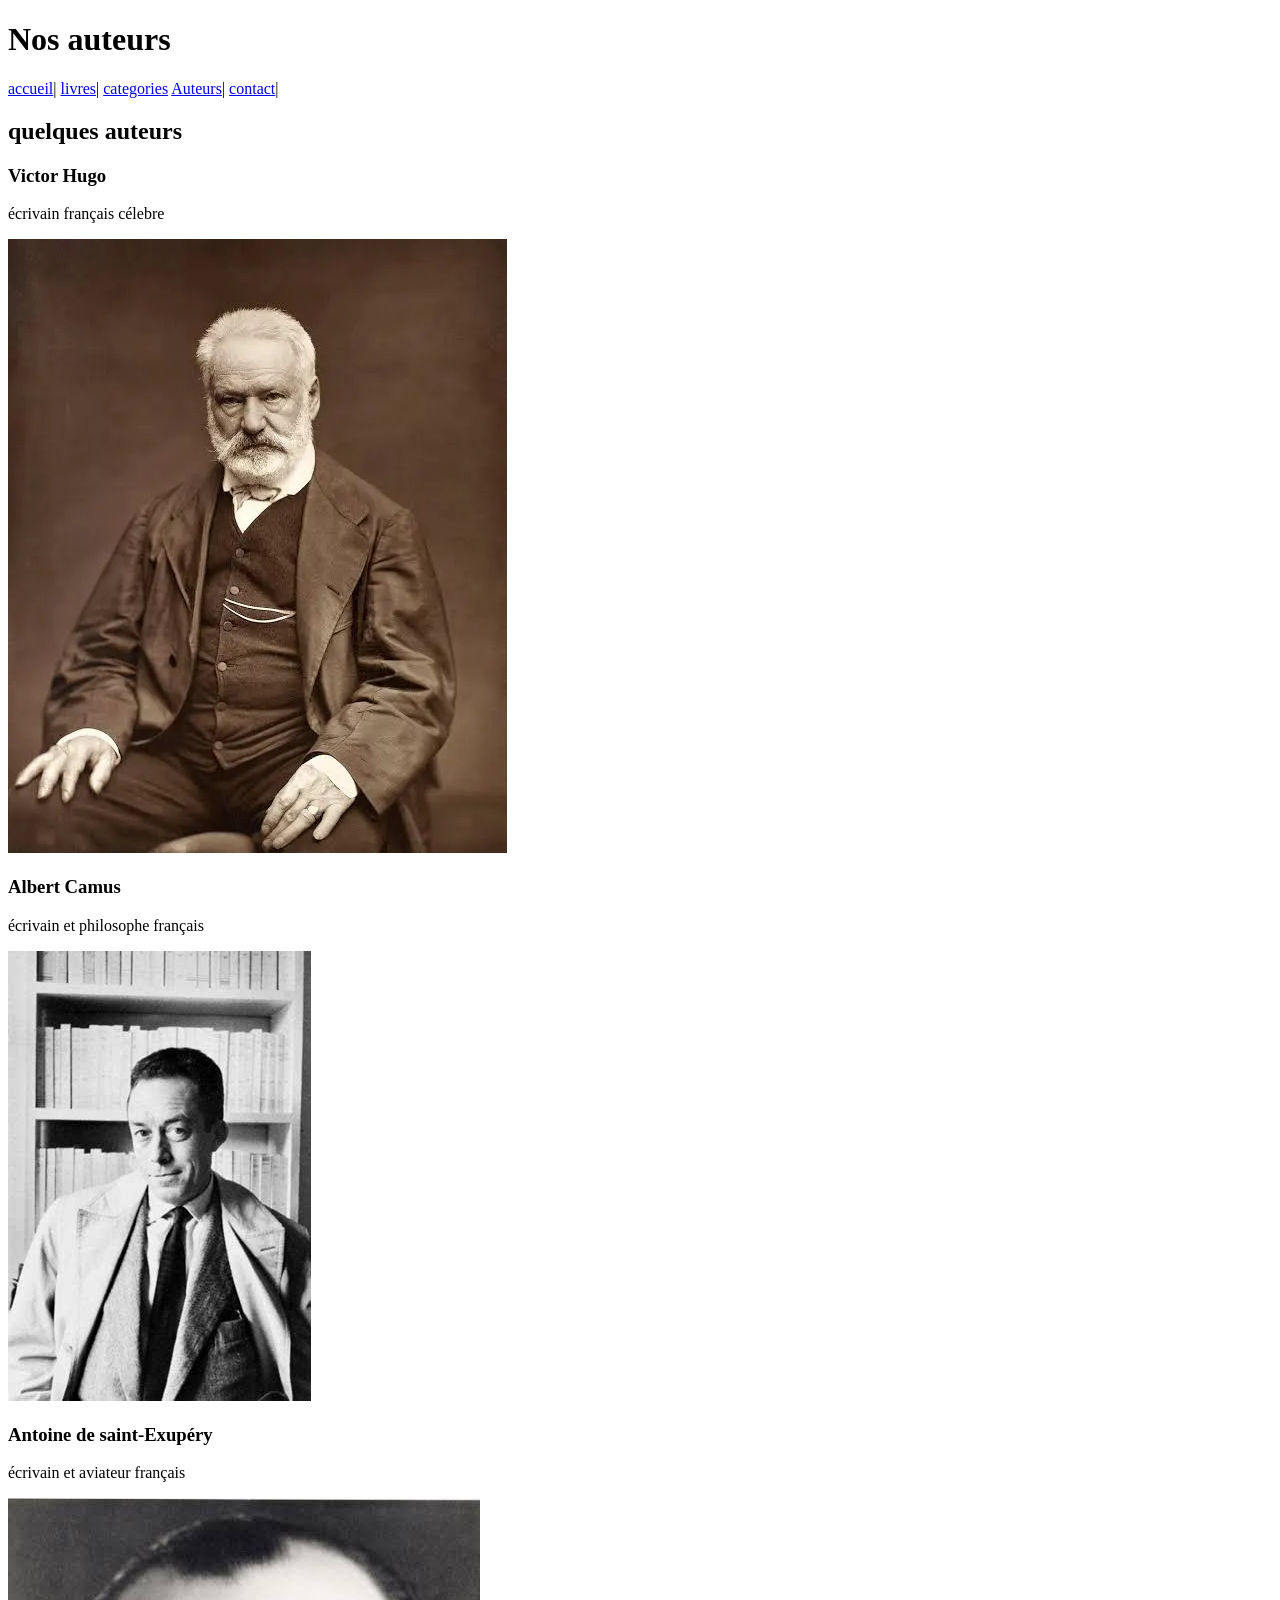
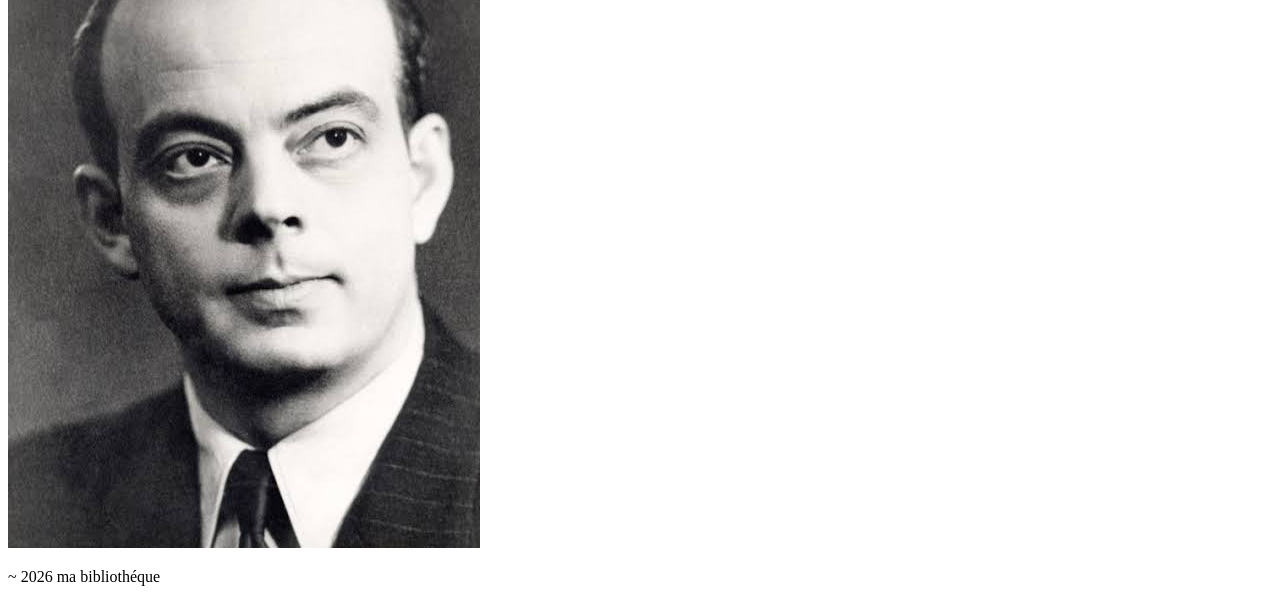
==== Auteurs.html @ af9336a2 "initialisation tp2.html partie2" ====
<!DOCTYPE html>
<html lang="fr">
<head>
    <meta charset="UTF-8">
    <title>Ma bibliothéque_Auteurs</title>
</head>
<body>
    <header>
    <h1>Nos auteurs</h1>
</header>
<nav>
   <a href="index.html">accueil</a>|
   <a href="livres.html">livres</a>|
   <a href="categories.html">categories</a>
   <a href="Auteurs.html">Auteurs</a>| 
   <a href="contact.html">contact</a>|     
</nav>
<main>
    <h2>quelques auteurs</h2>
    <h3>Victor Hugo</h3>
    <p>écrivain français célebre</p>
    <img src="images/auteur1.jpg">
    <h3>Albert Camus</h3>
    <p>écrivain et philosophe français</p>
    <img src="images/auteur2.jpg">
    <h3>Antoine de saint-Exupéry</h3>
    <p>écrivain et aviateur français</p>
    <img src="images/auteur3.jpg">
    
</main>
 <footer>
        <p>~ 2026 ma bibliothéque</p>
    </footer>
    
</body>
</html>
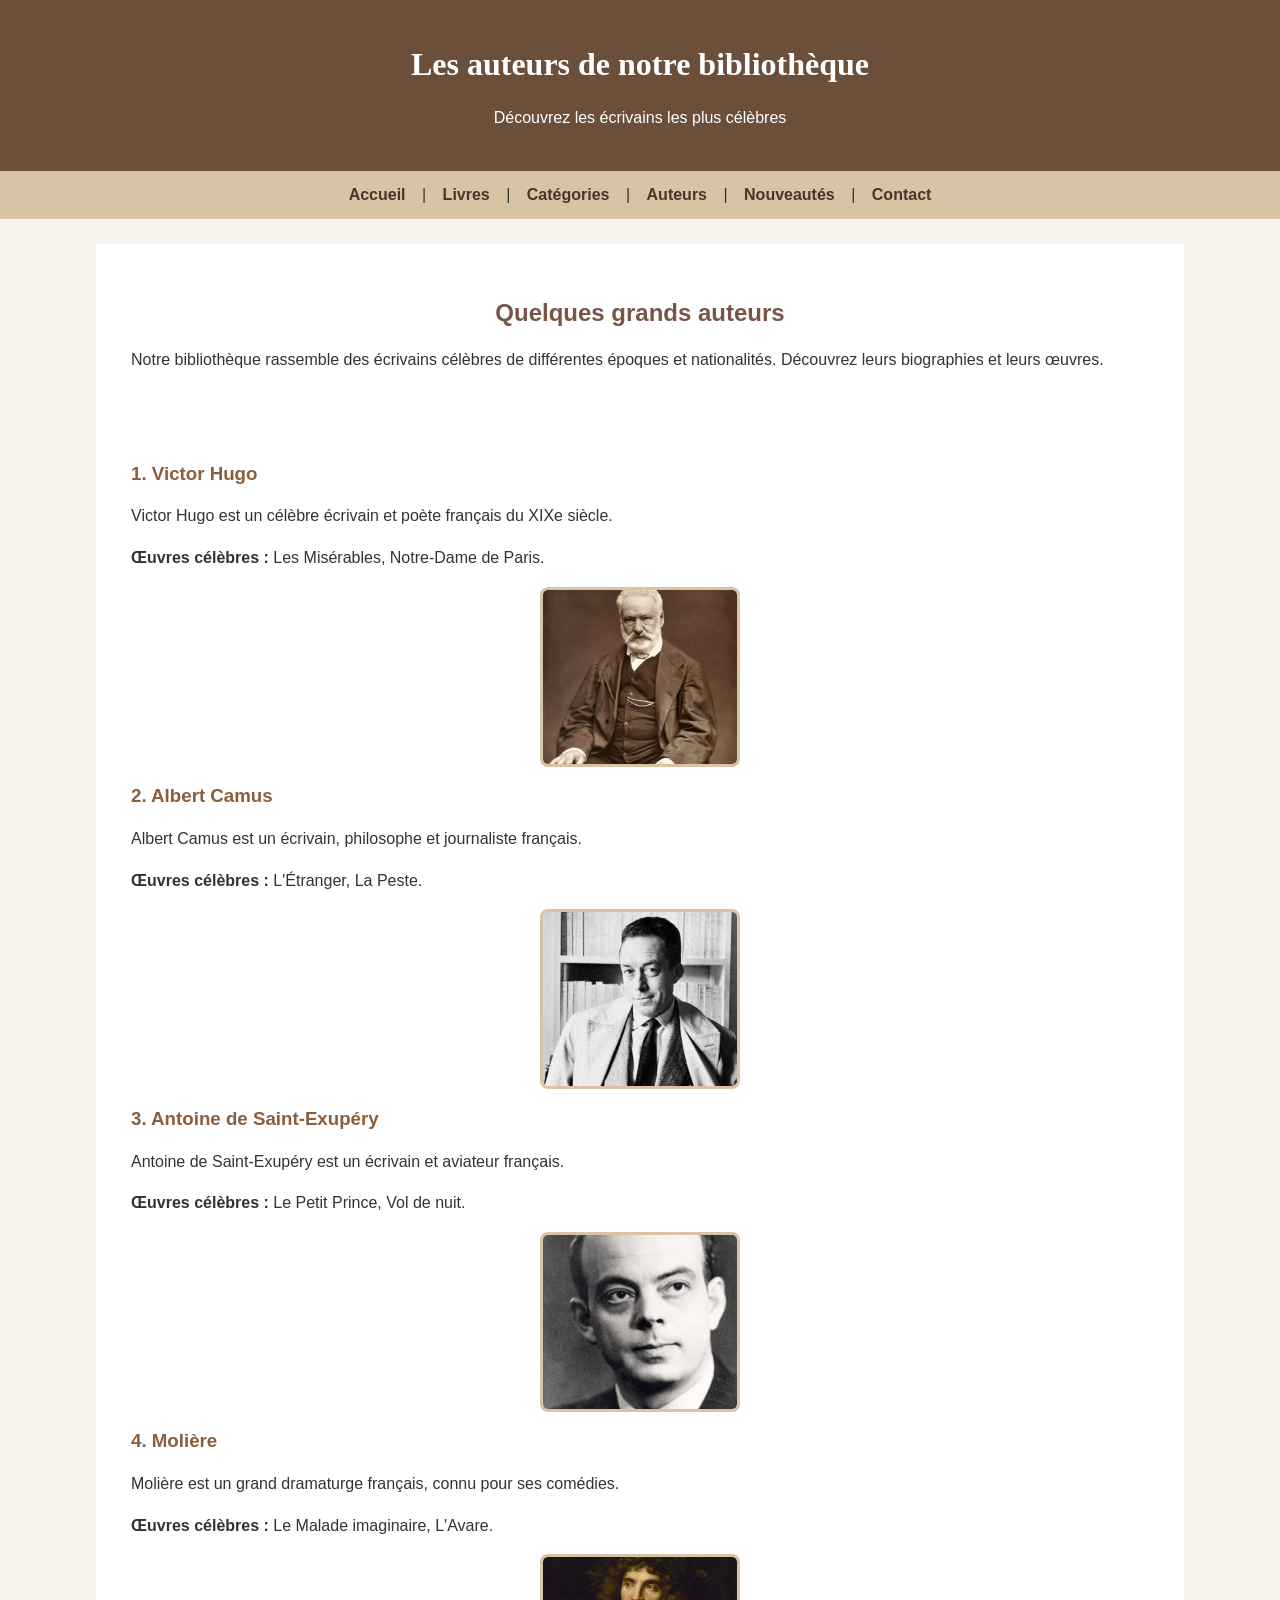
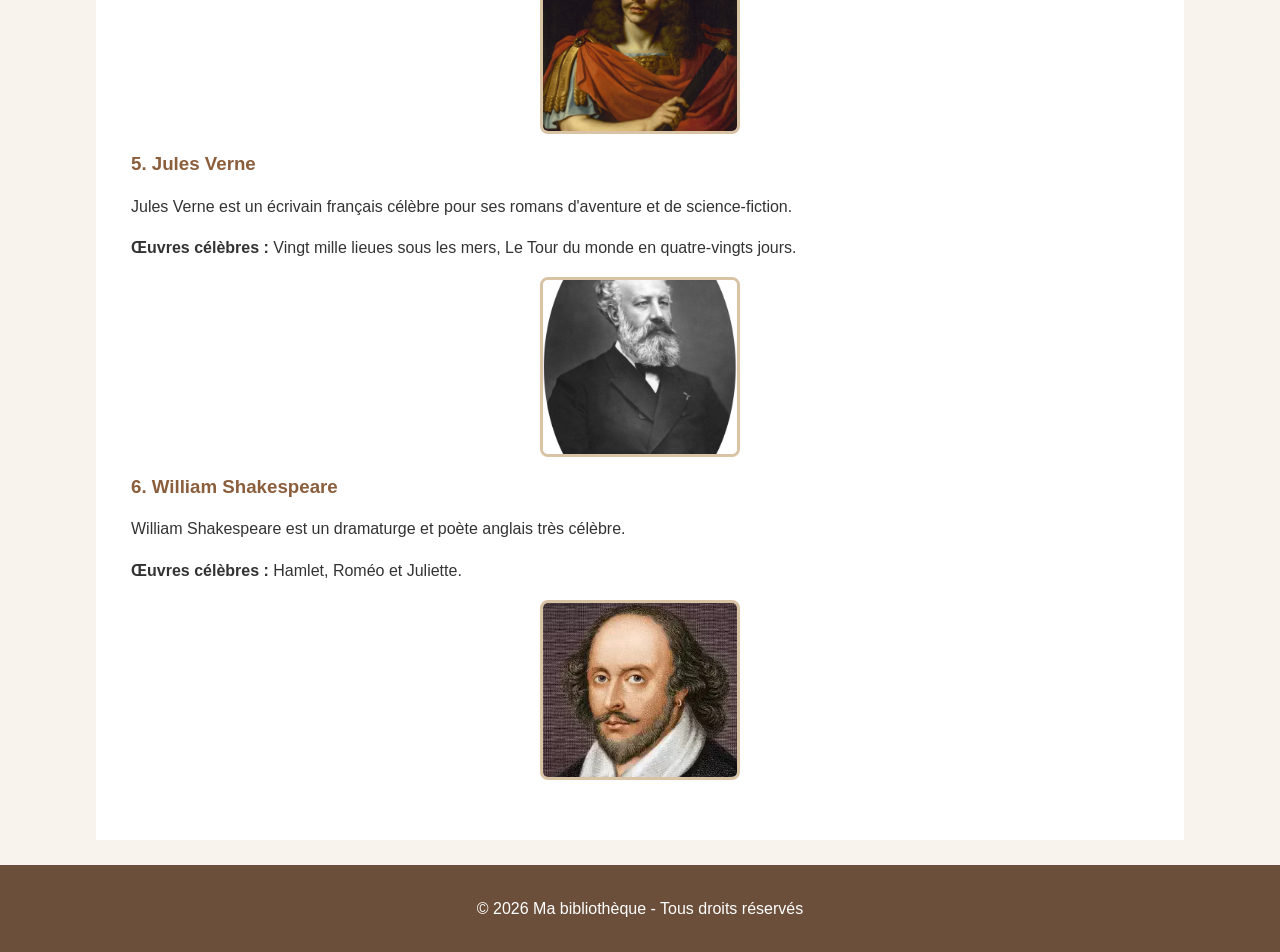
==== commit ffe0bb51: "Mise à jour du mini projet bibliothèque" ====
--- a/Auteurs.html
+++ b/Auteurs.html
@@ -1,36 +1,112 @@
+
 <!DOCTYPE html>
 <html lang="fr">
+
 <head>
     <meta charset="UTF-8">
-    <title>Ma bibliothéque_Auteurs</title>
+    <title>Ma bibliothèque - Auteurs</title>
+    <link rel="stylesheet" href="style.css">
 </head>
+
 <body>
+
     <header>
-    <h1>Nos auteurs</h1>
-</header>
-<nav>
-   <a href="index.html">accueil</a>|
-   <a href="livres.html">livres</a>|
-   <a href="categories.html">categories</a>
-   <a href="Auteurs.html">Auteurs</a>| 
-   <a href="contact.html">contact</a>|     
-</nav>
-<main>
-    <h2>quelques auteurs</h2>
-    <h3>Victor Hugo</h3>
-    <p>écrivain français célebre</p>
-    <img src="images/auteur1.jpg">
-    <h3>Albert Camus</h3>
-    <p>écrivain et philosophe français</p>
-    <img src="images/auteur2.jpg">
-    <h3>Antoine de saint-Exupéry</h3>
-    <p>écrivain et aviateur français</p>
-    <img src="images/auteur3.jpg">
+        <h1>Les auteurs de notre bibliothèque</h1>
+        <p>Découvrez les écrivains les plus célèbres</p>
+    </header>
+
+    <nav>
+        <a href="index.html">Accueil</a> |
+        <a href="livres.html">Livres</a> |
+        <a href="categories.html">Catégories</a> |
+        <a href="Auteurs.html">Auteurs</a> |
+        <a href="produits.html">Nouveautés</a> |
+        <a href="contact.html">Contact</a>
+    </nav>
+
+    <main>
+
+        <section>
+            <h2>Quelques grands auteurs</h2>
+
+            <p>
+                Notre bibliothèque rassemble des écrivains
+                célèbres de différentes époques et nationalités.
+                Découvrez leurs biographies et leurs œuvres.
+            </p>
+        </section>
+
+        <section>
+
+            <article>
+                <h3>1. Victor Hugo</h3>
+                <p>
+                    Victor Hugo est un célèbre écrivain
+                    et poète français du XIXe siècle.
+                </p>
+                <p><strong>Œuvres célèbres :</strong> Les Misérables, Notre-Dame de Paris.</p>
+                <img src="images/auteur1.jpg" alt="Portrait de Victor Hugo" class="centre">
+            </article>
+
+            <article>
+                <h3>2. Albert Camus</h3>
+                <p>
+                    Albert Camus est un écrivain, philosophe
+                    et journaliste français.
+                </p>
+                <p><strong>Œuvres célèbres :</strong> L'Étranger, La Peste.</p>
+                <img src="images/auteur2.jpg" alt="Portrait d'Albert Camus" class="centre">
+            </article>
+
+            <article>
+                <h3>3. Antoine de Saint-Exupéry</h3>
+                <p>
+                    Antoine de Saint-Exupéry est un écrivain
+                    et aviateur français.
+                </p>
+                <p><strong>Œuvres célèbres :</strong> Le Petit Prince, Vol de nuit.</p>
+                <img src="images/auteur3.jpg" alt="Portrait d'Antoine de Saint-Exupéry" class="centre">
+            </article>
+
+            <article>
+                <h3>4. Molière</h3>
+                <p>
+                    Molière est un grand dramaturge français,
+                    connu pour ses comédies.
+                </p>
+                <p><strong>Œuvres célèbres :</strong> Le Malade imaginaire, L'Avare.</p>
+                <img src="images/auteur4.JPEG" alt="Portrait de Molière" class="centre">
+            </article>
+
+            <article>
+                <h3>5. Jules Verne</h3>
+                <p>
+                    Jules Verne est un écrivain français
+                    célèbre pour ses romans d'aventure et de science-fiction.
+                </p>
+                <p><strong>Œuvres célèbres :</strong> Vingt mille lieues sous les mers, Le Tour du monde en quatre-vingts jours.</p>
+                <img src="images/auteur5.JPEG" alt="Portrait de Jules Verne" class="centre">
+            </article>
+
+            <article>
+                <h3>6. William Shakespeare</h3>
+                <p>
+                    William Shakespeare est un dramaturge
+                    et poète anglais très célèbre.
+                </p>
+                <p><strong>Œuvres célèbres :</strong> Hamlet, Roméo et Juliette.</p>
+                <img src="images/auteur6.JPEG" alt="Portrait de William Shakespeare" class="centre">
+            </article>
+
+        </section>
+
+    </main>
+
+    <footer>
+        <p>&copy; 2026 Ma bibliothèque - Tous droits réservés</p>
+    </footer>
+
+</body>
+</html>
+
     
-</main>
- <footer>
-        <p>~ 2026 ma bibliothéque</p>
-    </footer>
-    
-</body>
-</html>
--- a/style.css
+++ b/style.css
@@ -0,0 +1,240 @@
+* {
+    box-sizing: border-box;
+}
+body {
+    font-family: Arial, sans-serif;
+    background-color: #f8f4ed;
+    color: #333333;
+    margin: 0;
+    padding: 0;
+}
+
+
+header {
+    background-color: #6b4f3b;
+    color: white;
+    text-align: center;
+    padding: 25px;
+}
+
+header h1 {
+    font-family: Georgia, serif;
+    font-size: 32px;
+}
+
+
+nav {
+    background-color: #d8c3a5;
+    text-align: center;
+    padding: 15px;
+}
+
+nav a {
+    color: #4b3526;
+    text-decoration: none;
+    font-weight: bold;
+    margin: 12px;
+}
+
+nav a:hover {
+    color: white;
+    text-decoration: underline;
+}
+
+
+main {
+    width: 85%;
+    margin: 25px auto;
+    padding: 20px;
+    background-color: white;
+}
+
+
+h2 {
+    color: #795548;
+    text-align: center;
+}
+
+h3 {
+    color: #8b5e3c;
+}
+
+p {
+    font-size: 16px;
+    line-height: 1.6;
+}
+
+
+section {
+    margin-bottom: 25px;
+    padding: 15px;
+}
+
+
+img {
+    width: 200px;
+    height: 180px;
+    object-fit: cover;
+    border: 3px solid #d8c3a5;
+    border-radius: 8px;
+    margin: 10px;
+}
+
+
+table {
+    width: 100%;
+    border-collapse: collapse;
+    margin-top: 20px;
+}
+
+caption {
+    font-weight: bold;
+    padding: 10px;
+    color: #6b4f3b;
+}
+
+th, td {
+    border: 1px solid #8b7355;
+    padding: 12px;
+    text-align: center;
+}
+
+th {
+    background-color: #d8c3a5;
+}
+
+
+.produit {
+    border: 1px solid #d8c3a5;
+    padding: 15px;
+    margin: 15px 0;
+    text-align: center;
+    background-color: #faf7f2;
+}
+
+
+form {
+    width: 90%;
+    margin: auto;
+}
+
+fieldset {
+    border: 2px solid #d8c3a5;
+    padding: 20px;
+    margin-bottom: 20px;
+}
+
+legend {
+    color: #6b4f3b;
+    font-weight: bold;
+}
+
+input, select, textarea {
+    padding: 8px;
+    margin: 5px;
+}
+
+input[type="submit"],
+input[type="reset"] {
+    background-color: #6b4f3b;
+    color: white;
+    border: none;
+    padding: 10px 20px;
+    cursor: pointer;
+}
+
+footer {
+    background-color: #6b4f3b;
+    color: white;
+    text-align: center;
+    padding: 15px;
+}
+
+
+.centre {
+    display: block;
+    margin: auto;
+}
+
+.entete {
+    background-color: #6b4f3b;
+    color: white;
+    text-align: center;
+    padding: 25px;
+}
+
+.navigation {
+    display: flex;
+    flex-wrap: wrap;
+    justify-content: center;
+    gap: 15px;
+    padding: 15px;
+    background-color: #d8c3a5;
+}
+
+.navigation a {
+    color: #4b3526;
+    text-decoration: none;
+    font-weight: bold;
+    padding: 8px 12px;
+}
+
+
+.titre-section {
+    text-align: center;
+    color: #795548;
+}
+
+
+.liste-produits {
+    display: flex;
+    flex-wrap: wrap;
+    justify-content: center;
+    align-items: stretch;
+    gap: 20px;
+    padding: 20px;
+}
+
+.carte-produit {
+    flex: 1 1 250px;
+    max-width: 320px;
+    padding: 15px;
+    background-color: #faf7f2;
+    border: 1px solid #d8c3a5;
+    border-radius: 8px;
+    text-align: center;
+}
+
+.carte-produit img {
+    width: 100%;
+    height: 180px;
+    object-fit: cover;
+    margin: 0;
+}
+
+
+.carte-produit a {
+    color: #6b4f3b;
+    font-weight: bold;
+    text-decoration: none;
+}
+
+
+@media (max-width: 600px) {
+
+    .navigation {
+        flex-direction: column;
+        align-items: center;
+    }
+
+    .liste-produits {
+        flex-direction: column;
+        align-items: stretch;
+    }
+
+    .carte-produit {
+        max-width: 100%;
+    }
+
+
+}
